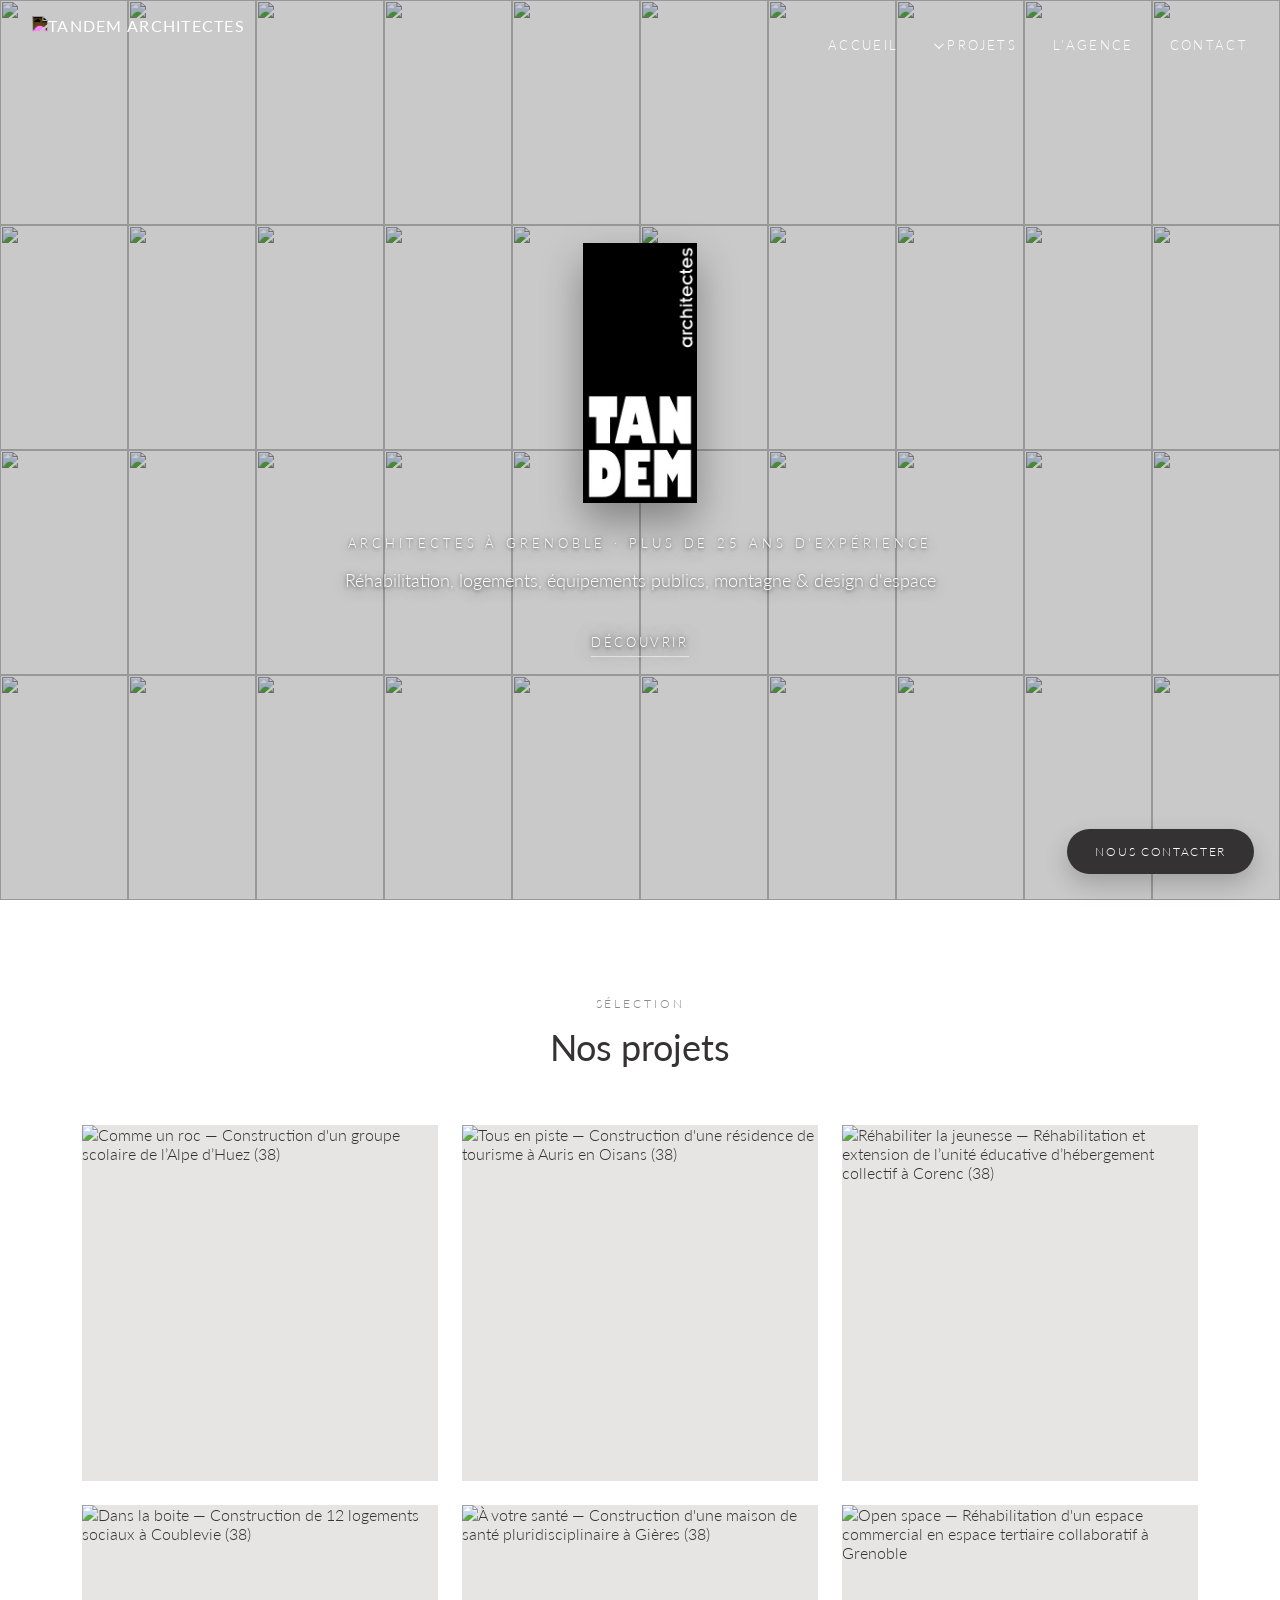
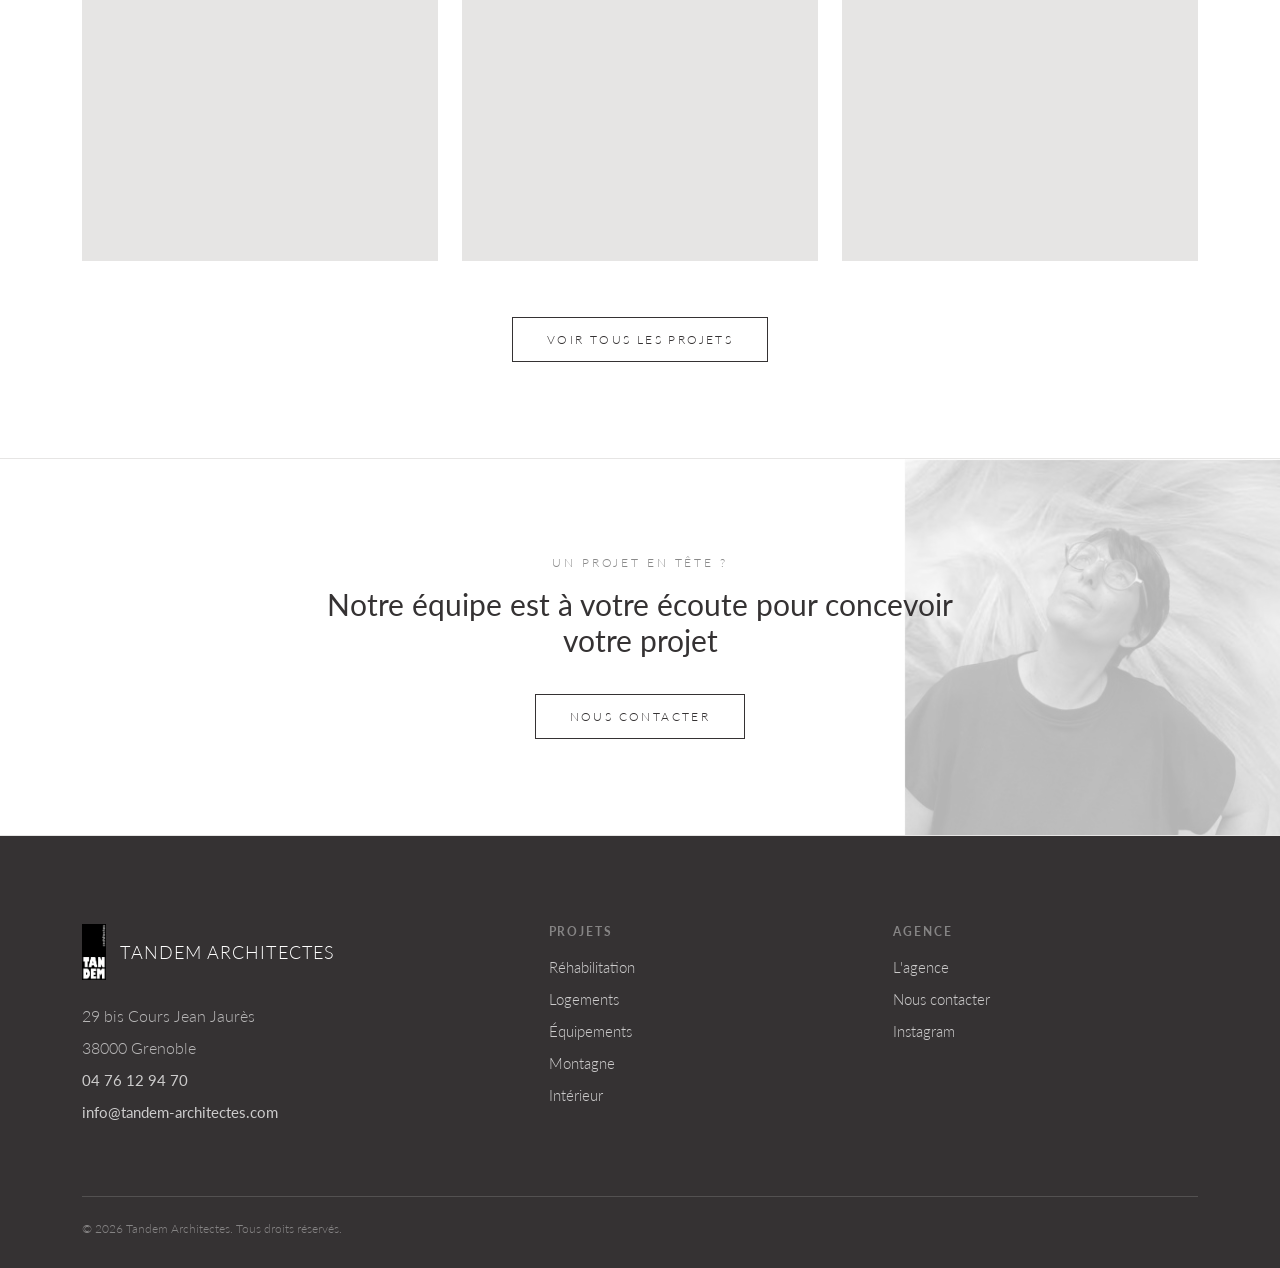
==== index.html @ 6b7550fe "Prototype statique du site Tandem Architectes Site refait en HTML/CSS/JS statique : SEO complet, des" ====
<!DOCTYPE html>
<html lang="fr">
<head>
<meta charset="UTF-8">
<meta name="viewport" content="width=device-width, initial-scale=1.0">
<title>Tandem Architectes — Agence d'architecture à Grenoble</title>
<meta name="description" content="Tandem Architectes, agence d'architecture à Grenoble : réhabilitation, logements, équipements publics, architecture de montagne et aménagement intérieur. Découvrez nos projets.">
<link rel="canonical" href="https://tandem-architectes.com/">
<meta property="og:type" content="website">
<meta property="og:url" content="https://tandem-architectes.com/">
<meta property="og:title" content="Tandem Architectes — Agence d'architecture à Grenoble">
<meta property="og:description" content="Réhabilitation, logements, équipements publics, architecture de montagne et aménagement intérieur.">
<meta property="og:image" content="https://tandem-architectes.com/wp-content/uploads/2021/02/tandem.jpg">
<meta name="twitter:card" content="summary_large_image">
<link rel="preconnect" href="https://fonts.googleapis.com">
<link rel="preconnect" href="https://fonts.gstatic.com" crossorigin>
<link href="https://fonts.googleapis.com/css2?family=Lato:wght@300;400;600;700&display=swap" rel="stylesheet">
<link rel="stylesheet" href="assets/css/style.css?v=16">
<script type="application/ld+json">
{
  "@context": "https://schema.org",
  "@type": "Architect",
  "@id": "https://tandem-architectes.com/#organization",
  "name": "Tandem Architectes",
  "url": "https://tandem-architectes.com/",
  "logo": "https://tandem-architectes.com/wp-content/uploads/2021/02/tandem.jpg",
  "image": "https://tandem-architectes.com/wp-content/uploads/2021/02/tandem.jpg",
  "description": "Agence d'architecture et de design pluridisciplinaire fondée à Grenoble : réhabilitation, logements, équipements publics, architecture de montagne et aménagement intérieur.",
  "telephone": "+33476129470",
  "email": "info@tandem-architectes.com",
  "address": {
    "@type": "PostalAddress",
    "streetAddress": "29 bis Cours Jean Jaurès",
    "postalCode": "38000",
    "addressLocality": "Grenoble",
    "addressCountry": "FR"
  },
  "areaServed": {
    "@type": "AdministrativeArea",
    "name": "Auvergne-Rhône-Alpes"
  },
  "sameAs": [
    "https://www.instagram.com/tandem_architectes/"
  ]
}
</script>
</head>
<body>

<header class="site-header">
  <a href="index.html" class="site-logo"><img class="site-logo__img" src="https://tandem-architectes.com/wp-content/uploads/2019/10/tandem.jpg" alt="Tandem Architectes"></a>
  <ul class="main-nav" id="mainNav">
    <li><a href="index.html">Accueil</a></li>
    <li class="has-sub">
      <a href="projets.html">Projets</a>
      <ul class="sub-nav">
        <li><a href="projets.html?filter=rehabilitation">Réhabilitation</a></li>
        <li><a href="projets.html?filter=logements">Logements</a></li>
        <li><a href="projets.html?filter=equipements">Équipements</a></li>
        <li><a href="projets.html?filter=montagne">Montagne</a></li>
        <li><a href="projets.html?filter=interieur">Intérieur</a></li>
      </ul>
    </li>
    <li><a href="lagence.html">L'agence</a></li>
    <li><a href="contact.html">Contact</a></li>
  </ul>
  <button class="nav-toggle" id="navToggle" aria-label="Ouvrir le menu" aria-expanded="false">
    <span class="nav-toggle__bar"></span>
  </button>
</header>

<main>
  <section class="hero">
    <div class="hero__mosaic" id="heroMosaic"></div>
    <div class="hero__mosaic-overlay"></div>

    <div class="hero__content">
      <img class="hero__logo" src="assets/img/uploads/newlogo.jpg" alt="Tandem Architectes">
      <h1 class="visually-hidden">Tandem Architectes — Agence d'architecture à Grenoble</h1>
      <p class="hero__eyebrow">Architectes à Grenoble · Plus de 25 ans d'expérience</p>
      <p class="hero__subtitle">Réhabilitation, logements, équipements publics, montagne &amp; design d'espace</p>
      <a href="#projets" class="hero__cta">Découvrir</a>
    </div>
  </section>

  <section class="section" id="projets">
    <div class="wrap">
      <p class="section__eyebrow">Sélection</p>
      <h2 class="section__title">Nos projets</h2>
      <div class="project-grid" id="projectPreview">
        <!-- injecté par home.js -->
      </div>
      <div class="grid-cta">
        <a href="projets.html" class="btn">Voir tous les projets</a>
      </div>
    </div>
  </section>

  <section class="cta-banner">
    <div class="cta-banner__bg">
      <img src="https://tandem-architectes.com/wp-content/uploads/2020/07/F2.jpg" alt="" loading="lazy">
      <img src="https://tandem-architectes.com/wp-content/uploads/2026/01/Portrait-Lea.jpg" alt="" loading="lazy">
      <img src="https://tandem-architectes.com/wp-content/uploads/2020/07/T2.jpg" alt="" loading="lazy">
      <img src="https://tandem-architectes.com/wp-content/uploads/2023/11/E2.jpg" alt="" loading="lazy">
      <img src="https://tandem-architectes.com/wp-content/uploads/2025/01/portrait-Astrid.jpg" alt="" loading="lazy">
      <img src="assets/img/uploads/laetitia.jpg" alt="" loading="lazy">
    </div>
    <div class="cta-banner__overlay"></div>
    <p class="cta-banner__eyebrow">Un projet en tête ?</p>
    <h2 class="cta-banner__title">Notre équipe est à votre écoute pour concevoir votre projet</h2>
    <a href="contact.html" class="btn">Nous contacter</a>
  </section>
</main>

<a href="contact.html" class="floating-contact">Nous contacter</a>

<footer class="site-footer">
  <div class="wrap">
    <div class="site-footer__grid">
      <div>
        <p class="site-footer__brand"><img src="assets/img/uploads/newlogo.jpg" alt="Tandem Architectes">Tandem Architectes</p>
        <p class="site-footer__address">
          29 bis Cours Jean Jaurès<br>
          38000 Grenoble<br>
          <a href="tel:+33476129470">04 76 12 94 70</a><br>
          <a href="mailto:info@tandem-architectes.com">info@tandem-architectes.com</a>
        </p>
      </div>
      <div>
        <h4>Projets</h4>
        <ul>
          <li><a href="projets.html?filter=rehabilitation">Réhabilitation</a></li>
          <li><a href="projets.html?filter=logements">Logements</a></li>
          <li><a href="projets.html?filter=equipements">Équipements</a></li>
          <li><a href="projets.html?filter=montagne">Montagne</a></li>
          <li><a href="projets.html?filter=interieur">Intérieur</a></li>
        </ul>
      </div>
      <div>
        <h4>Agence</h4>
        <ul>
          <li><a href="lagence.html">L'agence</a></li>
          <li><a href="contact.html">Nous contacter</a></li>
          <li><a href="https://www.instagram.com/tandem_architectes/" target="_blank" rel="noopener">Instagram</a></li>
        </ul>
      </div>
    </div>
    <div class="site-footer__bottom">
      <span>© 2026 Tandem Architectes. Tous droits réservés.</span>
    </div>
  </div>
</footer>

<script src="assets/js/data.js"></script>
<script src="assets/js/header.js"></script>
<script src="assets/js/hero-mosaic.js"></script>
<script src="assets/js/home.js"></script>
</body>
</html>
---- assets/css/style.css ----
/* Tandem Architectes — prototype
   DA inspirée de david-didot-architectes.com : Lato, hero plein écran,
   cartes projet avec légende sous la photo, nav avec sous-menu. */

:root {
  --ink: #353233;
  --white: #ffffff;
  --grey: #8a8a8a;
  --grey-light: #e6e5e4;
  --gap: 24px;
}

* { box-sizing: border-box; }

html { scroll-behavior: smooth; }

html, body {
  margin: 0;
  padding: 0;
}

body {
  background: var(--white);
  color: var(--ink);
  font-family: "Lato", "Helvetica Neue", Arial, sans-serif;
  font-weight: 300;
  -webkit-font-smoothing: antialiased;
}

a {
  color: inherit;
  text-decoration: none;
}

img { display: block; max-width: 100%; }

.visually-hidden {
  position: absolute;
  width: 1px; height: 1px;
  overflow: hidden;
  clip: rect(0 0 0 0);
  white-space: nowrap;
}

.wrap {
  max-width: 1180px;
  margin: 0 auto;
  padding: 0 32px;
}

/* ---------- Header ---------- */

.site-header {
  position: fixed;
  top: 0; left: 0; right: 0;
  z-index: 100;
  display: flex;
  align-items: center;
  justify-content: space-between;
  padding: 16px 32px;
  background: var(--white);
  box-shadow: 0 1px 0 var(--grey-light);
  transition: background .25s ease, box-shadow .25s ease;
}

/* Transparent/light variant, toggled by JS only while a hero banner is in view */
.site-header--overlay {
  background: transparent;
  box-shadow: none;
}

.site-logo {
  display: block;
  font-size: 16px;
  letter-spacing: 0.08em;
  font-weight: 400;
  text-transform: uppercase;
}

.site-logo__img {
  height: 58px;
  width: auto;
  display: block;
  transition: filter .25s ease;
}

.site-header--overlay .main-nav > li > a {
  color: var(--white);
}
.site-header--overlay .main-nav > li > a::after {
  background: var(--white);
}
.site-header--overlay .main-nav .sub-nav::before {
  background: var(--white);
}
.site-header--overlay .main-nav .sub-nav li a {
  color: var(--white);
}
.site-header--overlay .main-nav .sub-nav li a:hover {
  background: rgba(255, 255, 255, 0.15);
}
.site-header--overlay .site-logo__img {
  filter: invert(1) brightness(1.6);
}
.site-header--overlay .nav-toggle__bar,
.site-header--overlay .nav-toggle__bar::before,
.site-header--overlay .nav-toggle__bar::after {
  background: var(--white);
}

.main-nav {
  display: flex;
  align-items: center;
  gap: 36px;
  list-style: none;
  margin: 0;
  padding: 0;
}

.main-nav > li {
  position: relative;
}

.main-nav > li > a {
  position: relative;
  display: inline-block;
  font-size: 13px;
  letter-spacing: 0.18em;
  text-transform: uppercase;
  font-weight: 300;
  color: var(--ink);
  padding: 6px 0;
}

.main-nav > li > a::after {
  content: "";
  position: absolute;
  left: 0;
  bottom: 0;
  width: 100%;
  height: 1px;
  background: var(--ink);
  transform: scaleX(0);
  transform-origin: left;
  transition: transform .2s ease;
}

.main-nav > li > a:hover::after,
.main-nav .has-sub:hover > a::after {
  transform: scaleX(1);
}

.main-nav .has-sub {
  position: relative;
}

.main-nav .has-sub > a {
  display: inline-flex;
  align-items: center;
  gap: 6px;
}

.main-nav .has-sub > a::before {
  content: "";
  width: 6px;
  height: 6px;
  border-right: 1px solid currentColor;
  border-bottom: 1px solid currentColor;
  transform: rotate(45deg) translateY(-2px);
  transition: transform .2s ease;
}

.main-nav .has-sub:hover > a::before {
  transform: rotate(225deg) translateY(1px);
}

.main-nav .sub-nav {
  list-style: none;
  margin: 0;
  padding: 20px 0 0;
  position: absolute;
  top: 100%;
  left: 50%;
  transform: translateX(-50%);
  min-width: 220px;
  opacity: 0;
  visibility: hidden;
  transition: opacity .18s ease, transform .18s ease;
  text-align: center;
}

.main-nav .has-sub:hover .sub-nav {
  opacity: 1;
  visibility: visible;
  transform: translateX(-50%) translateY(0);
}

.main-nav .sub-nav::before {
  content: "";
  position: absolute;
  top: 12px;
  left: 50%;
  transform: translateX(-50%);
  width: 28px;
  height: 1px;
  background: var(--ink);
}

.main-nav .sub-nav li a {
  display: block;
  padding: 10px 22px;
  font-size: 14px;
  font-weight: 400;
  text-transform: none;
  letter-spacing: 0.02em;
  color: var(--ink);
  white-space: nowrap;
  transition: background .15s ease;
}

.main-nav .sub-nav li a:hover {
  background: rgba(0, 0, 0, 0.045);
}

.nav-toggle {
  display: none;
  background: none;
  border: none;
  width: 40px;
  height: 40px;
  align-items: center;
  justify-content: center;
  cursor: pointer;
}

.nav-toggle__bar,
.nav-toggle__bar::before,
.nav-toggle__bar::after {
  content: "";
  display: block;
  width: 20px;
  height: 1px;
  background: var(--ink);
  position: relative;
}
.nav-toggle__bar::before { position: absolute; top: -6px; }
.nav-toggle__bar::after { position: absolute; top: 6px; }

/* ---------- Hero ---------- */

.hero {
  position: relative;
  height: 100vh;
  min-height: 560px;
  display: flex;
  align-items: center;
  justify-content: center;
  overflow: hidden;
}

.hero__mosaic {
  position: absolute;
  inset: 0;
  display: grid;
  grid-template-columns: repeat(10, 1fr);
  grid-auto-rows: 1fr;
}

.hero__mosaic img {
  width: 100%;
  height: 100%;
  object-fit: cover;
  display: block;
}

.hero__mosaic-overlay {
  position: absolute;
  inset: 0;
  background: rgba(10, 10, 10, 0.22);
}

.hero__content {
  position: relative;
  z-index: 2;
  text-align: center;
  color: var(--white);
  padding: 0 24px;
  text-shadow:
    0 1px 4px rgba(0, 0, 0, 0.7),
    0 4px 18px rgba(0, 0, 0, 0.55),
    0 0 36px rgba(0, 0, 0, 0.35);
}

.hero__logo {
  height: 260px;
  width: auto;
  margin: 0 auto 32px;
  display: block;
  box-shadow: 0 18px 40px rgba(0, 0, 0, 0.35);
}

.hero__eyebrow {
  font-size: 13px;
  letter-spacing: 0.3em;
  text-transform: uppercase;
  margin: 0 0 18px;
  opacity: 0.9;
}

.hero__title {
  font-size: clamp(34px, 5.5vw, 58px);
  font-weight: 400;
  margin: 0 0 16px;
}

.hero__subtitle {
  font-size: 18px;
  font-weight: 300;
  margin: 0 0 40px;
  opacity: 0.95;
}

.hero__cta {
  display: inline-block;
  font-size: 13px;
  letter-spacing: 0.2em;
  text-transform: uppercase;
  border-bottom: 1px solid rgba(255,255,255,0.6);
  padding-bottom: 6px;
  transition: border-color .2s ease, opacity .2s ease;
}
.hero__cta:hover { border-color: var(--white); opacity: 0.8; }

/* ---------- Section headings ---------- */

.section {
  padding: 96px 0;
}

.section--tight { padding: 72px 0; }

.section__eyebrow {
  font-size: 12px;
  letter-spacing: 0.24em;
  text-transform: uppercase;
  color: var(--grey);
  text-align: center;
  margin: 0 0 14px;
}

.section__title {
  font-size: clamp(26px, 3.4vw, 36px);
  font-weight: 400;
  text-align: center;
  margin: 0 0 56px;
}

/* ---------- Category filter bar ---------- */

.category-nav {
  display: flex;
  flex-wrap: wrap;
  justify-content: center;
  gap: 8px;
  margin: -24px 0 48px;
}

.category-nav__item {
  padding: 10px 22px;
  font-size: 12px;
  letter-spacing: 0.14em;
  text-transform: uppercase;
  color: var(--grey);
  border: 1px solid var(--grey-light);
  border-radius: 999px;
  cursor: pointer;
  background: none;
  font-family: inherit;
  transition: color .15s ease, background .15s ease, border-color .15s ease;
}

.category-nav__item:hover { border-color: var(--ink); color: var(--ink); }

.category-nav__item.is-active {
  color: var(--white);
  background: var(--ink);
  border-color: var(--ink);
}

/* ---------- Project grid (cards with caption below photo) ---------- */

.project-grid {
  display: grid;
  grid-template-columns: repeat(3, 1fr);
  gap: var(--gap);
}

.project-tile {
  position: relative;
  display: block;
  aspect-ratio: 1 / 1;
  overflow: hidden;
  background: var(--grey-light);
}

.project-tile img {
  width: 100%;
  height: 100%;
  object-fit: cover;
  transition: transform .6s ease;
}

.project-tile:hover img { transform: scale(1.05); }

.project-tile__label {
  position: absolute;
  inset: 0;
  display: flex;
  flex-direction: column;
  align-items: center;
  justify-content: center;
  text-align: center;
  padding: 20px;
  background: rgba(20, 18, 18, 0.75);
  opacity: 0;
  transform: scale(1.04);
  transition: opacity .35s ease, transform .35s ease;
}

.project-tile:hover .project-tile__label,
.project-tile:focus-visible .project-tile__label {
  opacity: 1;
  transform: scale(1);
}

.project-tile__title {
  display: block;
  font-size: 15px;
  font-weight: 700;
  letter-spacing: 0.04em;
  text-transform: uppercase;
  margin: 0 0 8px;
  color: var(--white);
}

.project-tile__label .project-tile__desc {
  font-size: 13px;
  font-weight: 500;
  line-height: 1.5;
  max-width: 92%;
  margin: 0;
  color: var(--white);
}

.empty-state {
  padding: 80px 24px;
  text-align: center;
  color: var(--grey);
  font-size: 14px;
  grid-column: 1 / -1;
}

.grid-cta {
  text-align: center;
  margin-top: 56px;
}

.btn {
  display: inline-block;
  border: 1px solid var(--ink);
  color: var(--ink);
  padding: 14px 34px;
  font-size: 12px;
  letter-spacing: 0.2em;
  text-transform: uppercase;
  transition: background .2s ease, color .2s ease;
}

.btn:hover { background: var(--ink); color: var(--white); }

.btn--invert {
  border-color: var(--white);
  color: var(--white);
}
.btn--invert:hover { background: var(--white); color: var(--ink); }

/* ---------- CTA banner ---------- */

.cta-banner {
  position: relative;
  overflow: hidden;
  border-top: 1px solid var(--grey-light);
  border-bottom: 1px solid var(--grey-light);
  padding: 96px 24px;
  text-align: center;
}

.cta-banner__bg {
  position: absolute;
  inset: 0;
  display: flex;
}

.cta-banner__bg img {
  flex: 1;
  height: 100%;
  object-fit: cover;
  filter: grayscale(1);
  opacity: 0.65;
}

.cta-banner__overlay {
  position: absolute;
  inset: 0;
  background: rgba(255, 255, 255, 0.55);
}

.cta-banner__eyebrow,
.cta-banner__title,
.cta-banner .btn {
  position: relative;
  z-index: 2;
}

.cta-banner__eyebrow {
  font-size: 12px;
  letter-spacing: 0.24em;
  text-transform: uppercase;
  color: var(--grey);
  margin: 0 0 16px;
}

.cta-banner__title {
  font-size: clamp(22px, 3vw, 30px);
  font-weight: 400;
  max-width: 640px;
  margin: 0 auto 36px;
}

/* ---------- Footer ---------- */

.site-footer {
  background: var(--ink);
  color: rgba(255, 255, 255, 0.65);
  padding: 88px 0 32px;
}

.site-footer__grid {
  display: grid;
  grid-template-columns: 1.4fr 1fr 1fr;
  gap: 40px;
  padding-bottom: 52px;
}

.site-footer__brand {
  display: flex;
  align-items: center;
  gap: 14px;
  font-size: 18px;
  color: var(--white);
  letter-spacing: 0.06em;
  text-transform: uppercase;
  margin: 0 0 20px;
}

.site-footer__brand img {
  height: 56px;
  width: auto;
}

.site-footer__address {
  font-size: 16px;
  line-height: 2;
  color: rgba(255, 255, 255, 0.65);
}

.site-footer__address a {
  color: var(--white);
  font-weight: 400;
}

.site-footer h4 {
  font-size: 12px;
  letter-spacing: 0.16em;
  text-transform: uppercase;
  color: rgba(255, 255, 255, 0.4);
  margin: 0 0 18px;
}

.site-footer ul {
  list-style: none;
  margin: 0;
  padding: 0;
  display: grid;
  gap: 13px;
}

.site-footer a {
  font-size: 15px;
  color: rgba(255, 255, 255, 0.75);
}

.site-footer a:hover { color: var(--white); }

.site-footer__bottom {
  border-top: 1px solid rgba(255, 255, 255, 0.15);
  padding-top: 24px;
  display: flex;
  align-items: center;
  justify-content: space-between;
  font-size: 12px;
  color: rgba(255, 255, 255, 0.4);
  flex-wrap: wrap;
  gap: 12px;
}

/* ---------- Floating contact button ---------- */

.floating-contact {
  position: fixed;
  right: 26px;
  bottom: 26px;
  z-index: 200;
  background: var(--ink);
  color: var(--white);
  padding: 15px 28px;
  border-radius: 999px;
  font-size: 12px;
  letter-spacing: 0.14em;
  text-transform: uppercase;
  box-shadow: 0 10px 24px rgba(0,0,0,0.2);
  transition: background .2s ease, transform .2s ease;
}

.floating-contact:hover {
  background: #1f1e1e;
  transform: translateY(-2px);
}

/* ---------- Team placeholder (no photo yet) ---------- */

.project-tile__placeholder {
  width: 100%;
  height: 100%;
  display: flex;
  align-items: center;
  justify-content: center;
  background: var(--grey-light);
  color: var(--grey);
  font-size: 28px;
  font-weight: 700;
  letter-spacing: 0.04em;
}

/* ---------- Static pages (agence / contact) ---------- */

.static-page {
  max-width: 720px;
  margin: 0 auto;
  padding: 160px 28px 100px;
}

.static-page__eyebrow {
  font-size: 12px;
  letter-spacing: 0.24em;
  text-transform: uppercase;
  color: var(--grey);
  margin: 0 0 14px;
}

.static-page h1 {
  font-size: clamp(30px, 4.4vw, 46px);
  font-weight: 400;
  margin: 0 0 28px;
}

.static-page p {
  font-size: 16px;
  line-height: 1.75;
  color: var(--ink);
  margin: 0 0 20px;
}

.static-page__intro { max-width: 620px; }

.static-page--wide { max-width: 1180px; }

.agency-description {
  text-align: left;
  max-width: 680px;
}

.agency-lede {
  font-size: 22px;
  line-height: 1.55;
  font-weight: 300;
  color: var(--ink);
  max-width: 620px;
  margin: 0 0 28px;
}

.values-list {
  counter-reset: value;
  list-style: none;
  padding: 0;
  margin: 32px 0 44px;
  max-width: 620px;
  display: grid;
  gap: 26px;
}

.values-list li {
  position: relative;
  padding-left: 52px;
  font-size: 15px;
  line-height: 1.6;
  color: var(--ink);
}

.values-list li::before {
  counter-increment: value;
  content: counter(value, decimal-leading-zero);
  position: absolute;
  left: 0;
  top: 0;
  font-size: 13px;
  font-weight: 700;
  letter-spacing: 0.04em;
  color: var(--grey);
}

.section-block {
  border-top: 1px solid var(--grey-light);
  margin-top: 64px;
  padding-top: 48px;
}

.section-heading {
  font-size: clamp(22px, 2.8vw, 28px);
  font-weight: 400;
  margin: 0 0 8px;
  text-align: center;
}

.section-heading--left {
  text-align: left;
  margin-bottom: 24px;
}

.section-subheading {
  font-size: 14px;
  color: var(--grey);
  margin: 0 0 40px;
  text-align: center;
}

.team-grid {
  display: grid;
  grid-template-columns: repeat(3, 1fr);
  gap: var(--gap);
}

.services-grid {
  display: grid;
  grid-template-columns: repeat(3, 1fr);
  gap: 1px;
  background: var(--grey-light);
  border: 1px solid var(--grey-light);
}

.service-card {
  background: var(--white);
  padding: 28px 26px;
  display: grid;
  grid-template-columns: 56px 1fr;
  column-gap: 16px;
  align-items: start;
}

.service-card__icon {
  grid-column: 1;
  grid-row: 1 / 3;
  width: 56px;
  height: 56px;
  object-fit: contain;
}

.service-card h3 {
  grid-column: 2;
  font-size: 13px;
  font-weight: 700;
  letter-spacing: 0.06em;
  text-transform: uppercase;
  margin: 0 0 10px;
}

.service-card p {
  grid-column: 2;
  font-size: 14px;
  line-height: 1.6;
  color: var(--grey);
  margin: 0;
}

.contact-info {
  font-size: 17px;
  line-height: 2;
  margin: 0 0 56px;
  color: var(--ink);
}

.contact-info a:hover { text-decoration: underline; }

.contact-form {
  display: grid;
  gap: 16px;
  max-width: 480px;
}

.contact-form label {
  font-size: 11px;
  letter-spacing: 0.1em;
  text-transform: uppercase;
  color: var(--grey);
  display: block;
  margin-bottom: 6px;
}

.contact-form input,
.contact-form textarea {
  width: 100%;
  border: 1px solid var(--grey-light);
  padding: 12px 14px;
  font-family: inherit;
  font-size: 14px;
  background: var(--white);
}

.contact-form input:focus,
.contact-form textarea:focus {
  outline: none;
  border-color: var(--ink);
}

.contact-form textarea { resize: vertical; min-height: 120px; }

.contact-form button {
  justify-self: start;
  background: var(--ink);
  color: var(--white);
  border: none;
  padding: 14px 34px;
  text-transform: uppercase;
  letter-spacing: 0.2em;
  font-size: 12px;
  cursor: pointer;
  transition: background .2s ease;
}

.contact-form button:hover { background: #1f1e1e; }

.contact-form__note {
  font-size: 12px;
  color: var(--grey);
  margin-top: -4px;
}

/* ---------- Project detail page ---------- */

.project-detail {
  max-width: 980px;
  margin: 0 auto;
  padding: 160px 28px 100px;
}

.project-detail__back {
  display: inline-block;
  background: var(--ink);
  color: var(--white);
  padding: 15px 28px;
  border-radius: 999px;
  font-size: 12px;
  letter-spacing: 0.14em;
  text-transform: uppercase;
  box-shadow: 0 10px 24px rgba(0,0,0,0.2);
  transition: background .2s ease, transform .2s ease;
  margin-bottom: 40px;
}
.project-detail__back:hover { background: #1f1e1e; color: var(--white); transform: translateY(-2px); }
.project-detail__back::before { content: "\2190  "; }

.project-detail__back--bottom {
  display: inline-block;
  margin: 56px auto 0;
}

.project-detail__back--bottom-wrap {
  text-align: center;
}

.project-detail__categories {
  font-size: 11px;
  letter-spacing: 0.18em;
  text-transform: uppercase;
  color: var(--grey);
  margin-bottom: 10px;
}

.project-detail__title {
  font-size: clamp(28px, 4vw, 42px);
  font-weight: 400;
  margin: 0 0 18px;
}

.project-detail__desc {
  font-size: 16px;
  line-height: 1.6;
  color: var(--ink);
  max-width: 640px;
  margin: 0 0 14px;
}

.project-detail__desc:last-of-type {
  margin-bottom: 44px;
}

.project-detail__notice {
  font-size: 13px;
  color: var(--grey);
  border-left: 2px solid var(--ink);
  padding: 10px 16px;
  margin: 0 0 48px;
  max-width: 640px;
}

.project-detail__cover {
  width: 100%;
  max-height: 78vh;
  overflow: hidden;
  margin-bottom: var(--gap);
  background: var(--grey-light);
  display: flex;
  justify-content: center;
}
.project-detail__cover img {
  width: 100%;
  height: auto;
  max-height: 78vh;
  object-fit: contain;
}

.project-detail__gallery {
  display: grid;
  grid-template-columns: repeat(3, 1fr);
  gap: var(--gap);
}

.project-detail__gallery img {
  width: 100%;
  height: 100%;
  object-fit: cover;
  aspect-ratio: 1 / 1;
}

.project-detail__gallery figure { margin: 0; }

/* ---------- Responsive ---------- */

@media (max-width: 900px) {
  .project-grid { grid-template-columns: repeat(2, 1fr); }
  .project-detail__gallery { grid-template-columns: repeat(2, 1fr); }
  .team-grid { grid-template-columns: repeat(3, 1fr); }
  .services-grid { grid-template-columns: repeat(2, 1fr); }
  .hero__mosaic { grid-template-columns: repeat(6, 1fr); }
  .site-footer__grid { grid-template-columns: 1fr 1fr; }
  .main-nav { display: none; }
  .nav-toggle { display: flex; }

  .main-nav.is-open {
    display: flex;
    flex-direction: column;
    align-items: center;
    gap: 0;
    position: fixed;
    inset: 0;
    background: var(--white);
    padding-top: 100px;
    z-index: 99;
    overflow-y: auto;
  }

  .main-nav.is-open > li {
    width: 100%;
    text-align: center;
  }

  .main-nav.is-open > li > a {
    display: block;
    padding: 16px 0;
    font-size: 15px;
    color: var(--ink);
  }

  .main-nav.is-open .sub-nav {
    position: static;
    transform: none;
    opacity: 1;
    visibility: visible;
    box-shadow: none;
    padding: 0 0 12px;
  }

  .main-nav.is-open .sub-nav li a {
    font-size: 13px;
    color: var(--grey);
    padding: 8px 0;
  }
}

@media (max-width: 640px) {
  .site-header { padding: 14px 20px; }
  .site-logo__img { height: 44px; }
  .hero__logo { height: 160px; margin-bottom: 24px; }
  .hero__subtitle { font-size: 16px; }
  .section { padding: 64px 0; }
  .hero__mosaic { grid-template-columns: repeat(4, 1fr); }

  .floating-contact {
    right: 16px;
    bottom: 16px;
    padding: 12px 20px;
    font-size: 11px;
  }

  .project-grid { grid-template-columns: repeat(2, 1fr); gap: 14px; }
  .category-nav { gap: 6px; margin-bottom: 32px; }
  .category-nav__item { padding: 8px 16px; font-size: 11px; }

  .project-detail { padding: 120px 18px 64px; }
  .static-page { padding: 120px 18px 64px; }
  .project-detail__gallery { grid-template-columns: repeat(2, 1fr); }

  .team-grid { grid-template-columns: repeat(2, 1fr); }
  .services-grid { grid-template-columns: 1fr; }
  .section-block { margin-top: 48px; padding-top: 32px; }

  .site-footer__grid { grid-template-columns: 1fr; gap: 32px; }
  .site-footer__bottom { flex-direction: column; align-items: flex-start; }
}
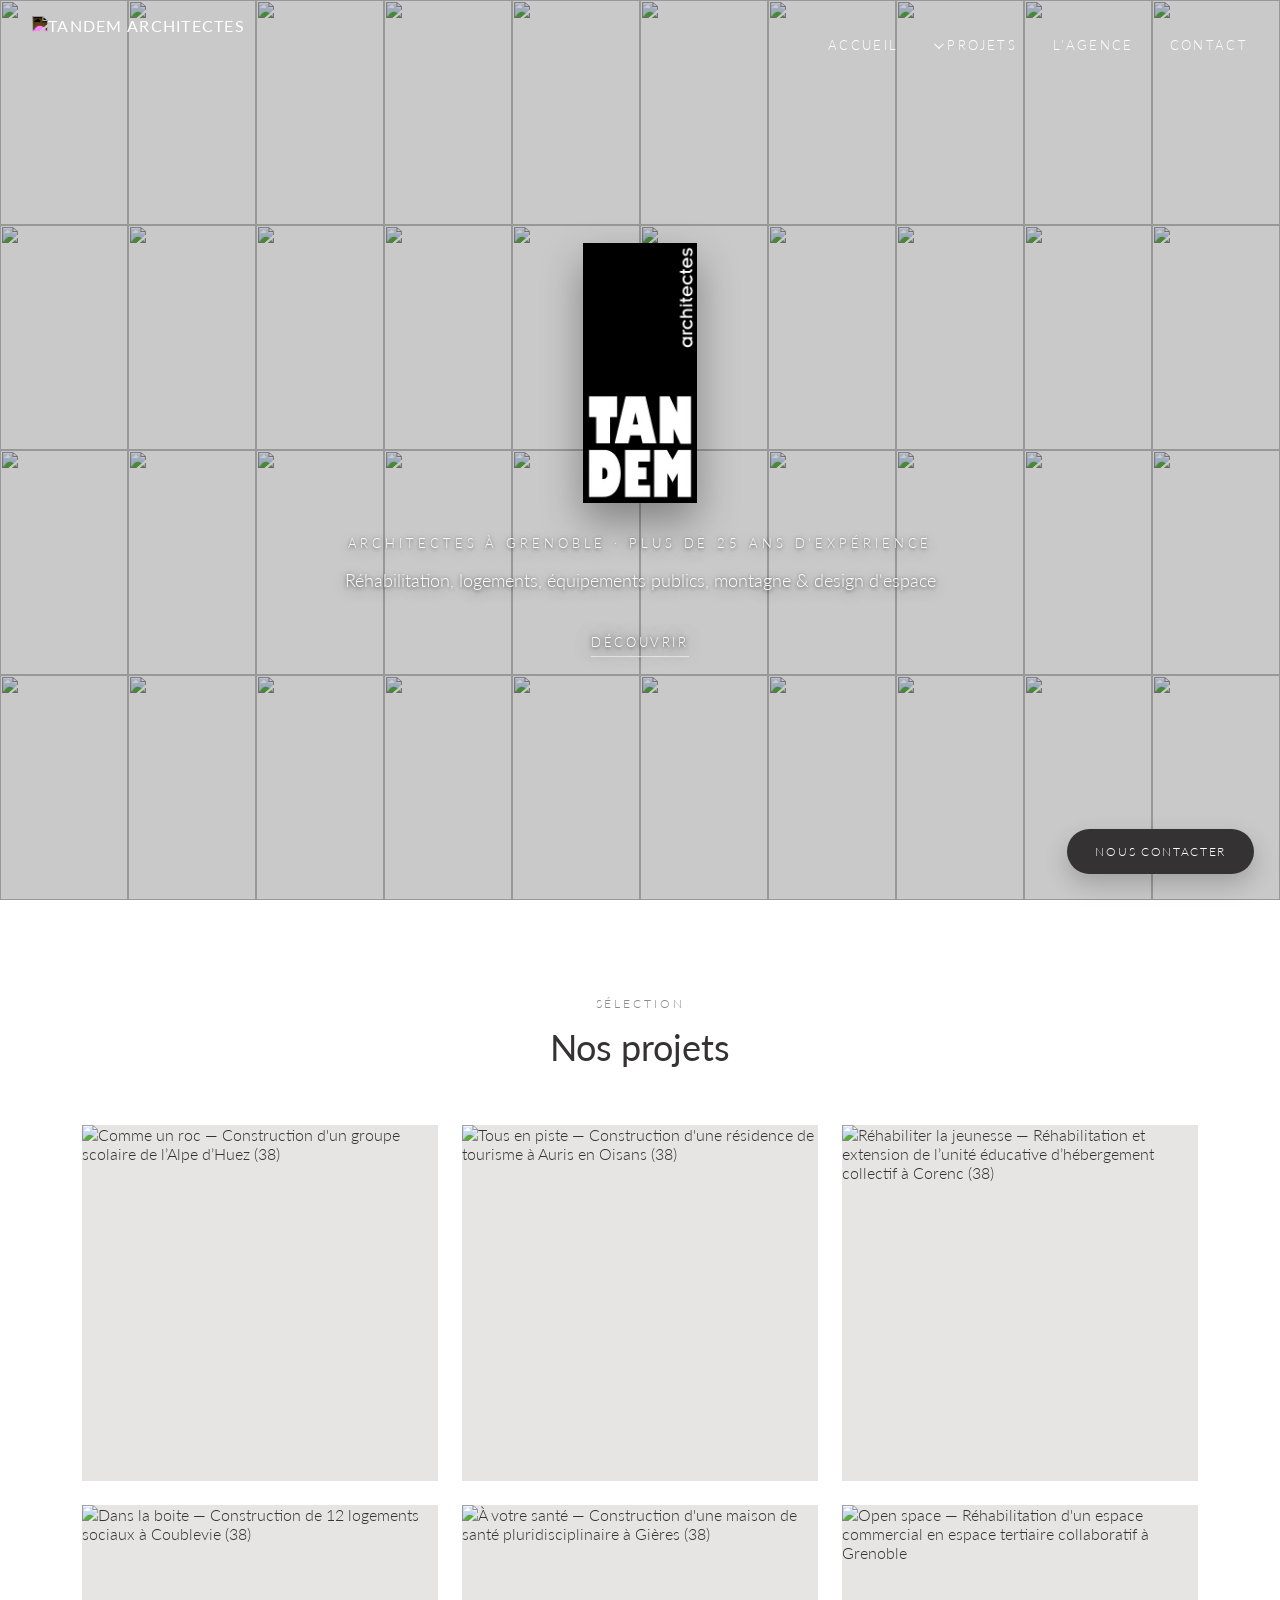
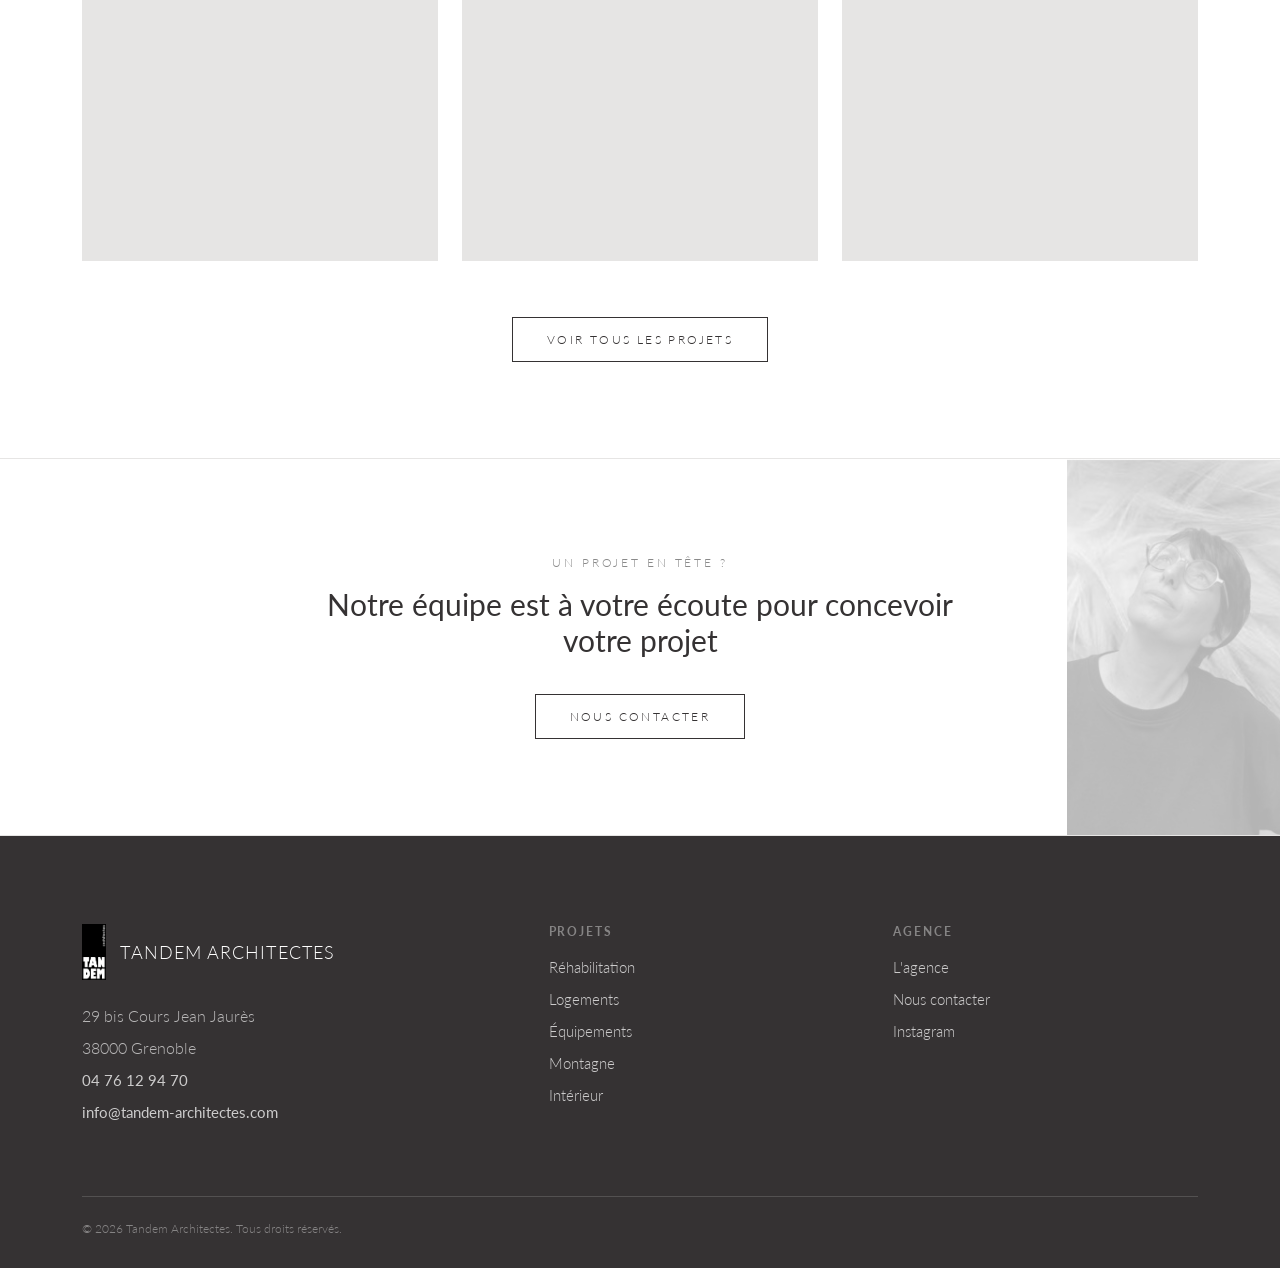
==== commit 0ff7fe76: "Corrige les images tronquees sur Safari/iOS (mosaique + banniere CTA) Les <img> etaient enfants dire" ====
--- a/index.html
+++ b/index.html
@@ -15,7 +15,7 @@
 <link rel="preconnect" href="https://fonts.googleapis.com">
 <link rel="preconnect" href="https://fonts.gstatic.com" crossorigin>
 <link href="https://fonts.googleapis.com/css2?family=Lato:wght@300;400;600;700&display=swap" rel="stylesheet">
-<link rel="stylesheet" href="assets/css/style.css?v=16">
+<link rel="stylesheet" href="assets/css/style.css?v=18">
 <script type="application/ld+json">
 {
   "@context": "https://schema.org",
--- a/assets/css/style.css
+++ b/assets/css/style.css
@@ -88,9 +88,6 @@
   color: var(--white);
 }
 .site-header--overlay .main-nav > li > a::after {
-  background: var(--white);
-}
-.site-header--overlay .main-nav .sub-nav::before {
   background: var(--white);
 }
 .site-header--overlay .main-nav .sub-nav li a {
@@ -189,21 +186,12 @@
   text-align: center;
 }
 
-.main-nav .has-sub:hover .sub-nav {
-  opacity: 1;
-  visibility: visible;
-  transform: translateX(-50%) translateY(0);
-}
-
-.main-nav .sub-nav::before {
-  content: "";
-  position: absolute;
-  top: 12px;
-  left: 50%;
-  transform: translateX(-50%);
-  width: 28px;
-  height: 1px;
-  background: var(--ink);
+@media (min-width: 901px) {
+  .main-nav .has-sub:hover .sub-nav {
+    opacity: 1;
+    visibility: visible;
+    transform: translateX(-50%) translateY(0);
+  }
 }
 
 .main-nav .sub-nav li a {
@@ -263,12 +251,14 @@
   inset: 0;
   display: grid;
   grid-template-columns: repeat(10, 1fr);
-  grid-auto-rows: 1fr;
+  grid-template-rows: repeat(4, 1fr);
 }
 
 .hero__mosaic img {
   width: 100%;
   height: 100%;
+  min-width: 0;
+  min-height: 0;
   object-fit: cover;
   display: block;
 }
@@ -504,6 +494,8 @@
 .cta-banner__bg img {
   flex: 1;
   height: 100%;
+  min-width: 0;
+  min-height: 0;
   object-fit: cover;
   filter: grayscale(1);
   opacity: 0.65;
@@ -971,7 +963,17 @@
   .project-detail__gallery { grid-template-columns: repeat(2, 1fr); }
   .team-grid { grid-template-columns: repeat(3, 1fr); }
   .services-grid { grid-template-columns: repeat(2, 1fr); }
-  .hero__mosaic { grid-template-columns: repeat(6, 1fr); }
+  .hero__mosaic { grid-template-columns: repeat(6, 1fr); grid-template-rows: repeat(7, 1fr); }
+
+  .cta-banner__bg {
+    display: grid;
+    grid-template-columns: repeat(3, 1fr);
+    grid-template-rows: repeat(2, 1fr);
+  }
+  .cta-banner__bg img {
+    flex: unset;
+    width: 100%;
+  }
   .site-footer__grid { grid-template-columns: 1fr 1fr; }
   .main-nav { display: none; }
   .nav-toggle { display: flex; }
@@ -1001,6 +1003,10 @@
     color: var(--ink);
   }
 
+  .main-nav.is-open .has-sub > a::before {
+    display: none;
+  }
+
   .main-nav.is-open .sub-nav {
     position: static;
     transform: none;
@@ -1023,7 +1029,7 @@
   .hero__logo { height: 160px; margin-bottom: 24px; }
   .hero__subtitle { font-size: 16px; }
   .section { padding: 64px 0; }
-  .hero__mosaic { grid-template-columns: repeat(4, 1fr); }
+  .hero__mosaic { grid-template-columns: repeat(4, 1fr); grid-template-rows: repeat(10, 1fr); }
 
   .floating-contact {
     right: 16px;
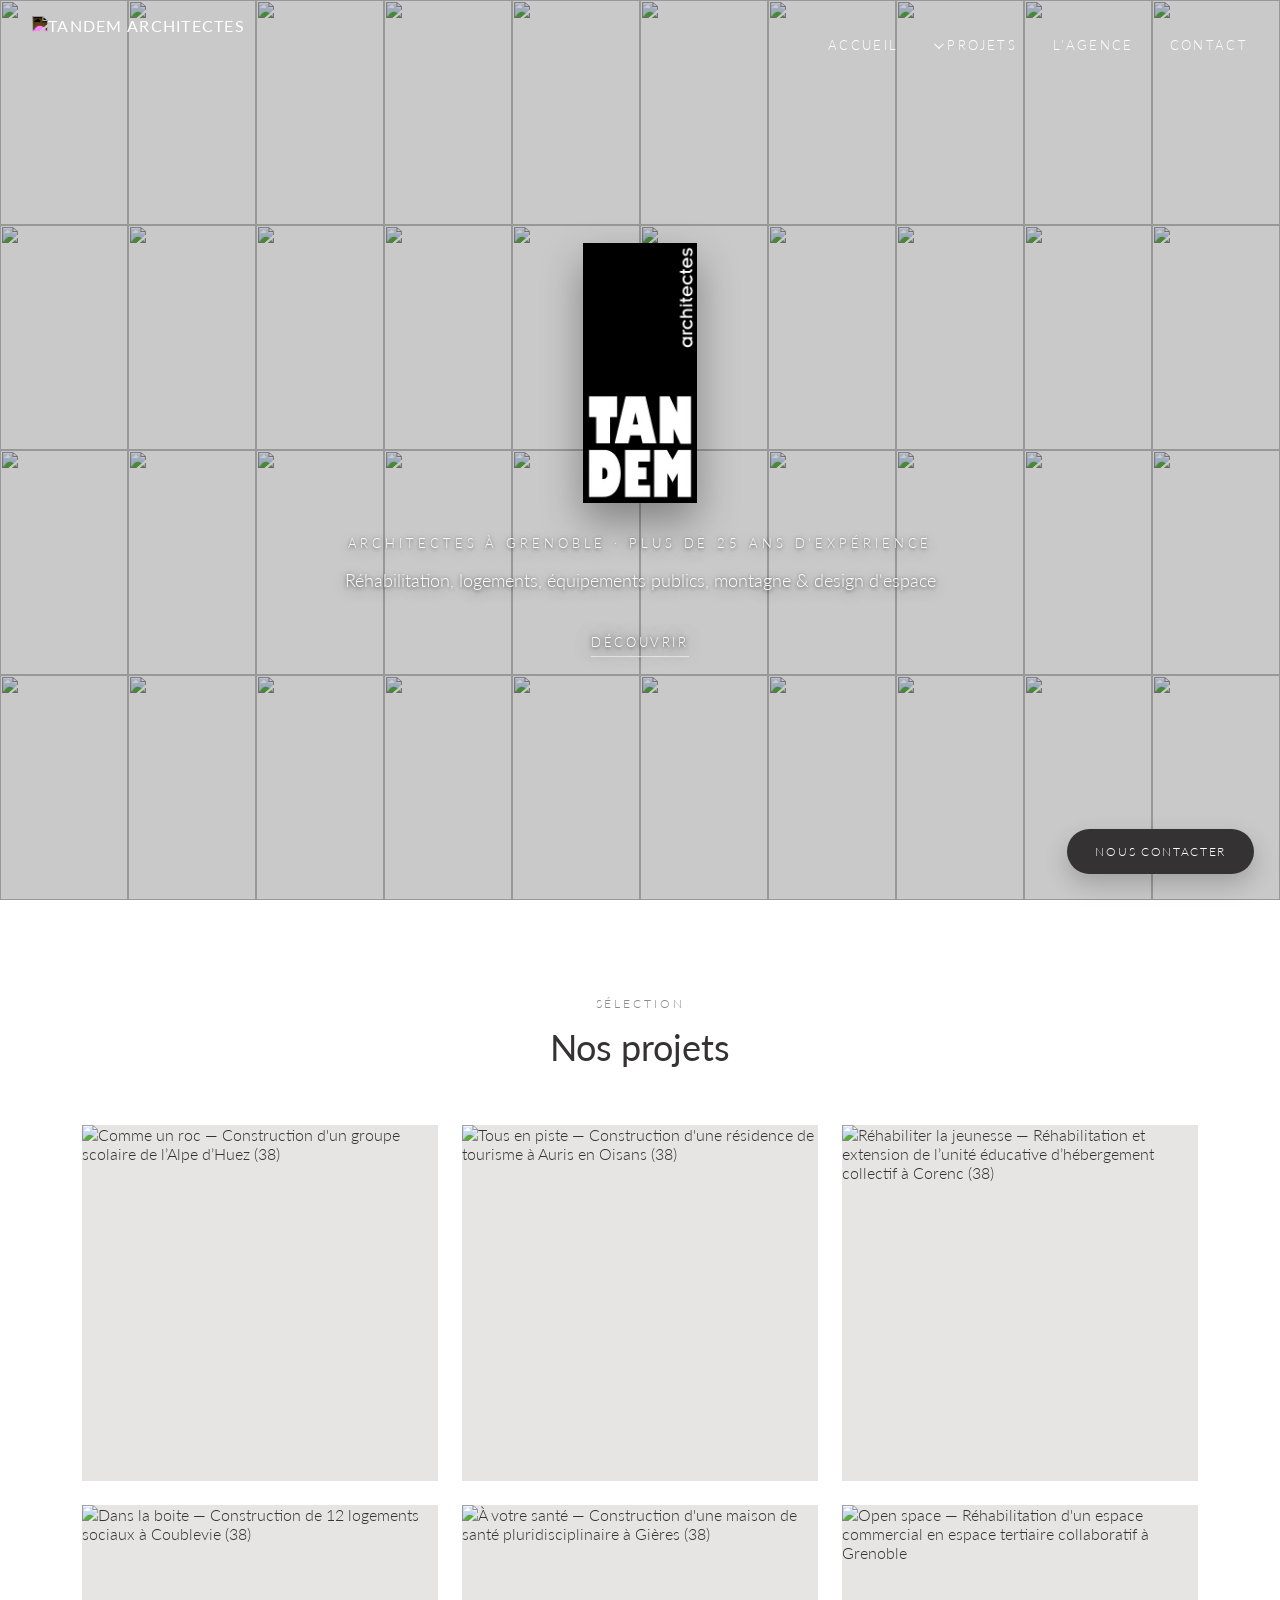
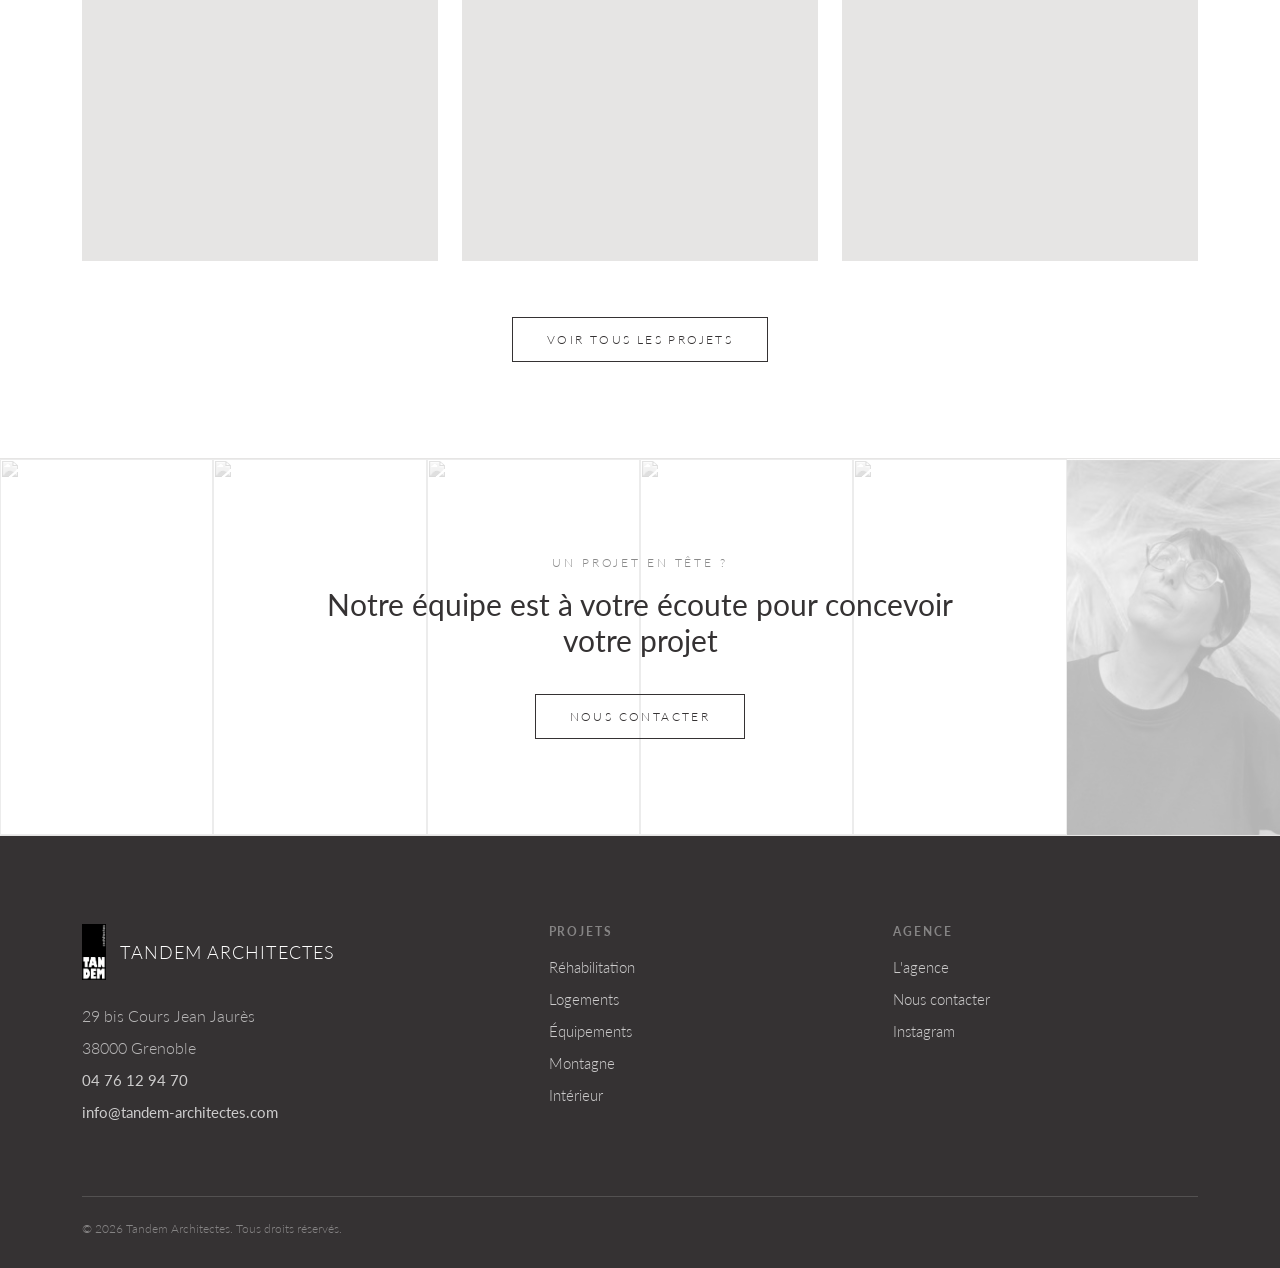
==== commit 36272c5f: "Restructure mosaique et banniere CTA en cellule + image absolue Chaque photo est desormais enveloppe" ====
--- a/index.html
+++ b/index.html
@@ -15,7 +15,7 @@
 <link rel="preconnect" href="https://fonts.googleapis.com">
 <link rel="preconnect" href="https://fonts.gstatic.com" crossorigin>
 <link href="https://fonts.googleapis.com/css2?family=Lato:wght@300;400;600;700&display=swap" rel="stylesheet">
-<link rel="stylesheet" href="assets/css/style.css?v=18">
+<link rel="stylesheet" href="assets/css/style.css?v=19">
 <script type="application/ld+json">
 {
   "@context": "https://schema.org",
@@ -98,12 +98,12 @@
 
   <section class="cta-banner">
     <div class="cta-banner__bg">
-      <img src="https://tandem-architectes.com/wp-content/uploads/2020/07/F2.jpg" alt="" loading="lazy">
-      <img src="https://tandem-architectes.com/wp-content/uploads/2026/01/Portrait-Lea.jpg" alt="" loading="lazy">
-      <img src="https://tandem-architectes.com/wp-content/uploads/2020/07/T2.jpg" alt="" loading="lazy">
-      <img src="https://tandem-architectes.com/wp-content/uploads/2023/11/E2.jpg" alt="" loading="lazy">
-      <img src="https://tandem-architectes.com/wp-content/uploads/2025/01/portrait-Astrid.jpg" alt="" loading="lazy">
-      <img src="assets/img/uploads/laetitia.jpg" alt="" loading="lazy">
+      <div class="cta-banner__bg-cell"><img src="https://tandem-architectes.com/wp-content/uploads/2020/07/F2.jpg" alt="" loading="lazy"></div>
+      <div class="cta-banner__bg-cell"><img src="https://tandem-architectes.com/wp-content/uploads/2026/01/Portrait-Lea.jpg" alt="" loading="lazy"></div>
+      <div class="cta-banner__bg-cell"><img src="https://tandem-architectes.com/wp-content/uploads/2020/07/T2.jpg" alt="" loading="lazy"></div>
+      <div class="cta-banner__bg-cell"><img src="https://tandem-architectes.com/wp-content/uploads/2023/11/E2.jpg" alt="" loading="lazy"></div>
+      <div class="cta-banner__bg-cell"><img src="https://tandem-architectes.com/wp-content/uploads/2025/01/portrait-Astrid.jpg" alt="" loading="lazy"></div>
+      <div class="cta-banner__bg-cell"><img src="assets/img/uploads/laetitia.jpg" alt="" loading="lazy"></div>
     </div>
     <div class="cta-banner__overlay"></div>
     <p class="cta-banner__eyebrow">Un projet en tête ?</p>
--- a/assets/css/style.css
+++ b/assets/css/style.css
@@ -254,11 +254,16 @@
   grid-template-rows: repeat(4, 1fr);
 }
 
-.hero__mosaic img {
+.hero__mosaic-cell {
+  position: relative;
+  overflow: hidden;
+}
+
+.hero__mosaic-cell img {
+  position: absolute;
+  inset: 0;
   width: 100%;
   height: 100%;
-  min-width: 0;
-  min-height: 0;
   object-fit: cover;
   display: block;
 }
@@ -491,11 +496,17 @@
   display: flex;
 }
 
-.cta-banner__bg img {
+.cta-banner__bg-cell {
+  position: relative;
   flex: 1;
+  overflow: hidden;
+}
+
+.cta-banner__bg-cell img {
+  position: absolute;
+  inset: 0;
+  width: 100%;
   height: 100%;
-  min-width: 0;
-  min-height: 0;
   object-fit: cover;
   filter: grayscale(1);
   opacity: 0.65;
@@ -970,9 +981,8 @@
     grid-template-columns: repeat(3, 1fr);
     grid-template-rows: repeat(2, 1fr);
   }
-  .cta-banner__bg img {
+  .cta-banner__bg-cell {
     flex: unset;
-    width: 100%;
   }
   .site-footer__grid { grid-template-columns: 1fr 1fr; }
   .main-nav { display: none; }
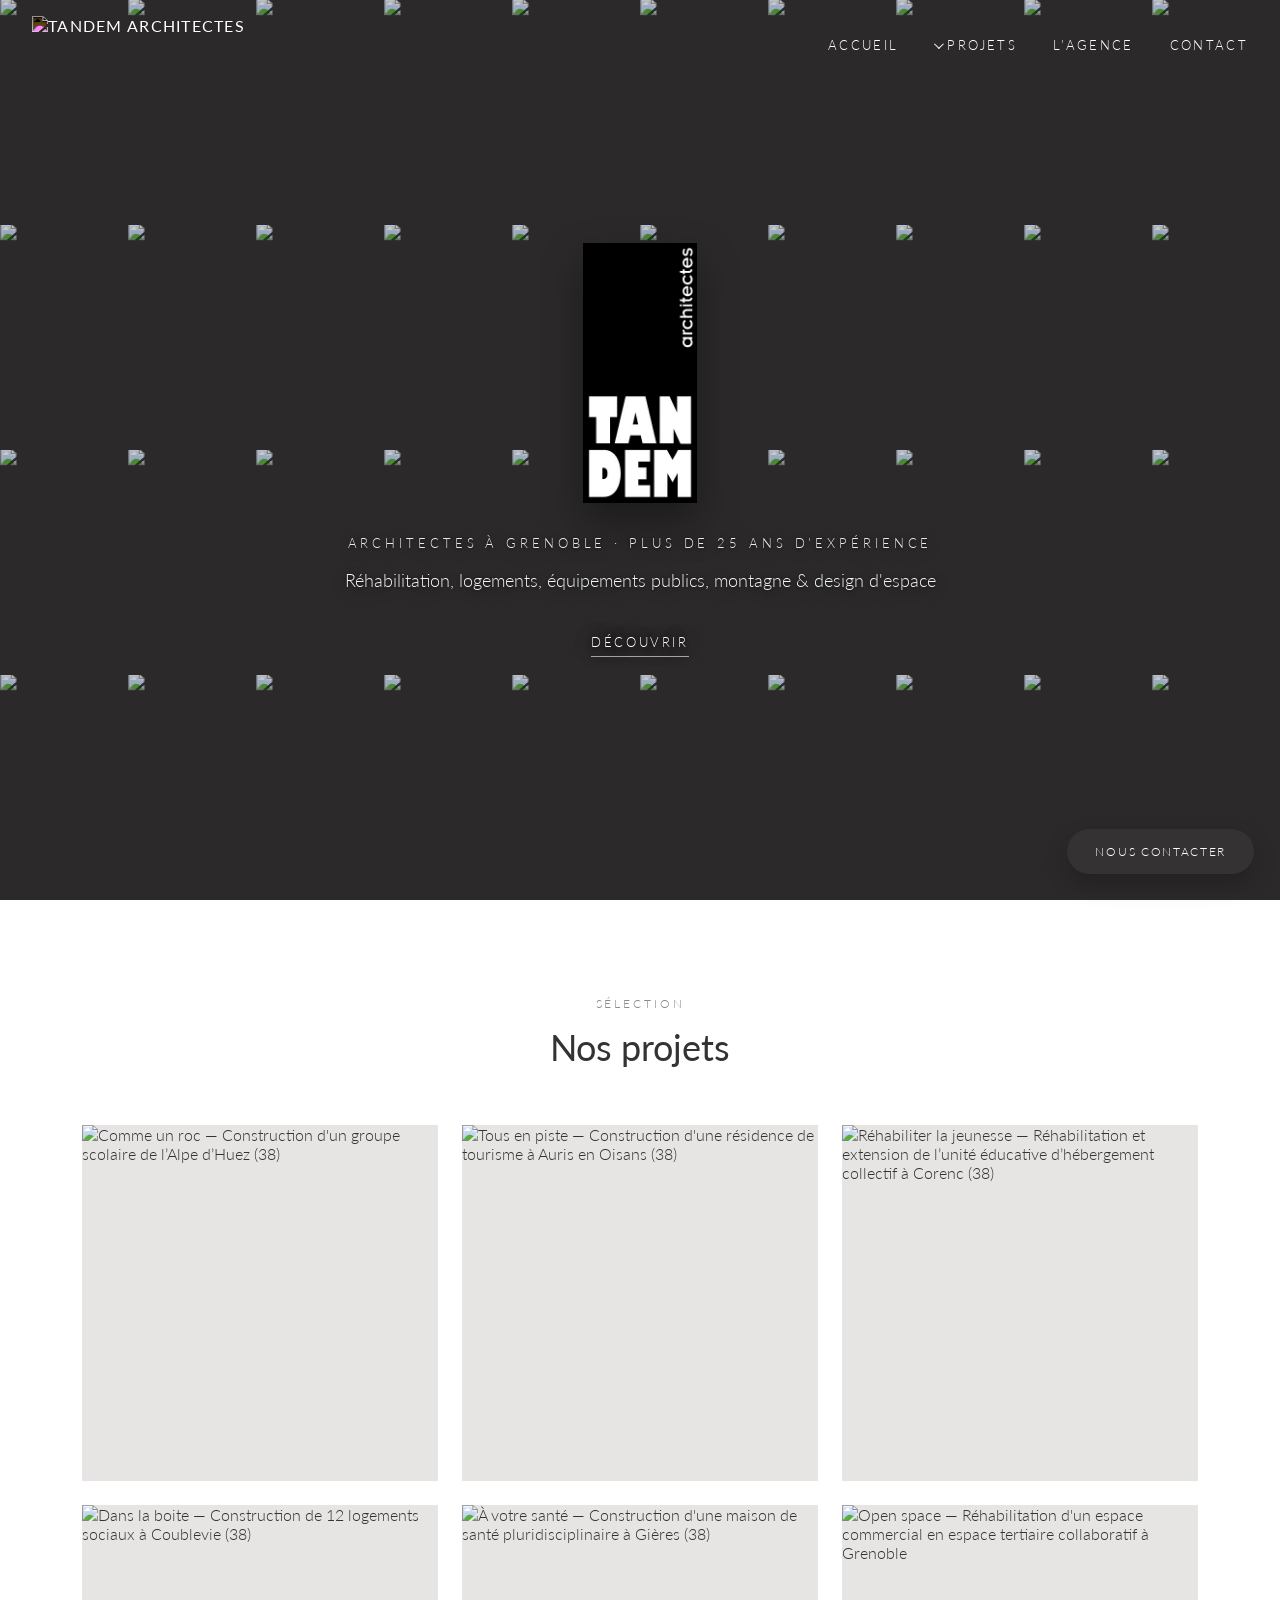
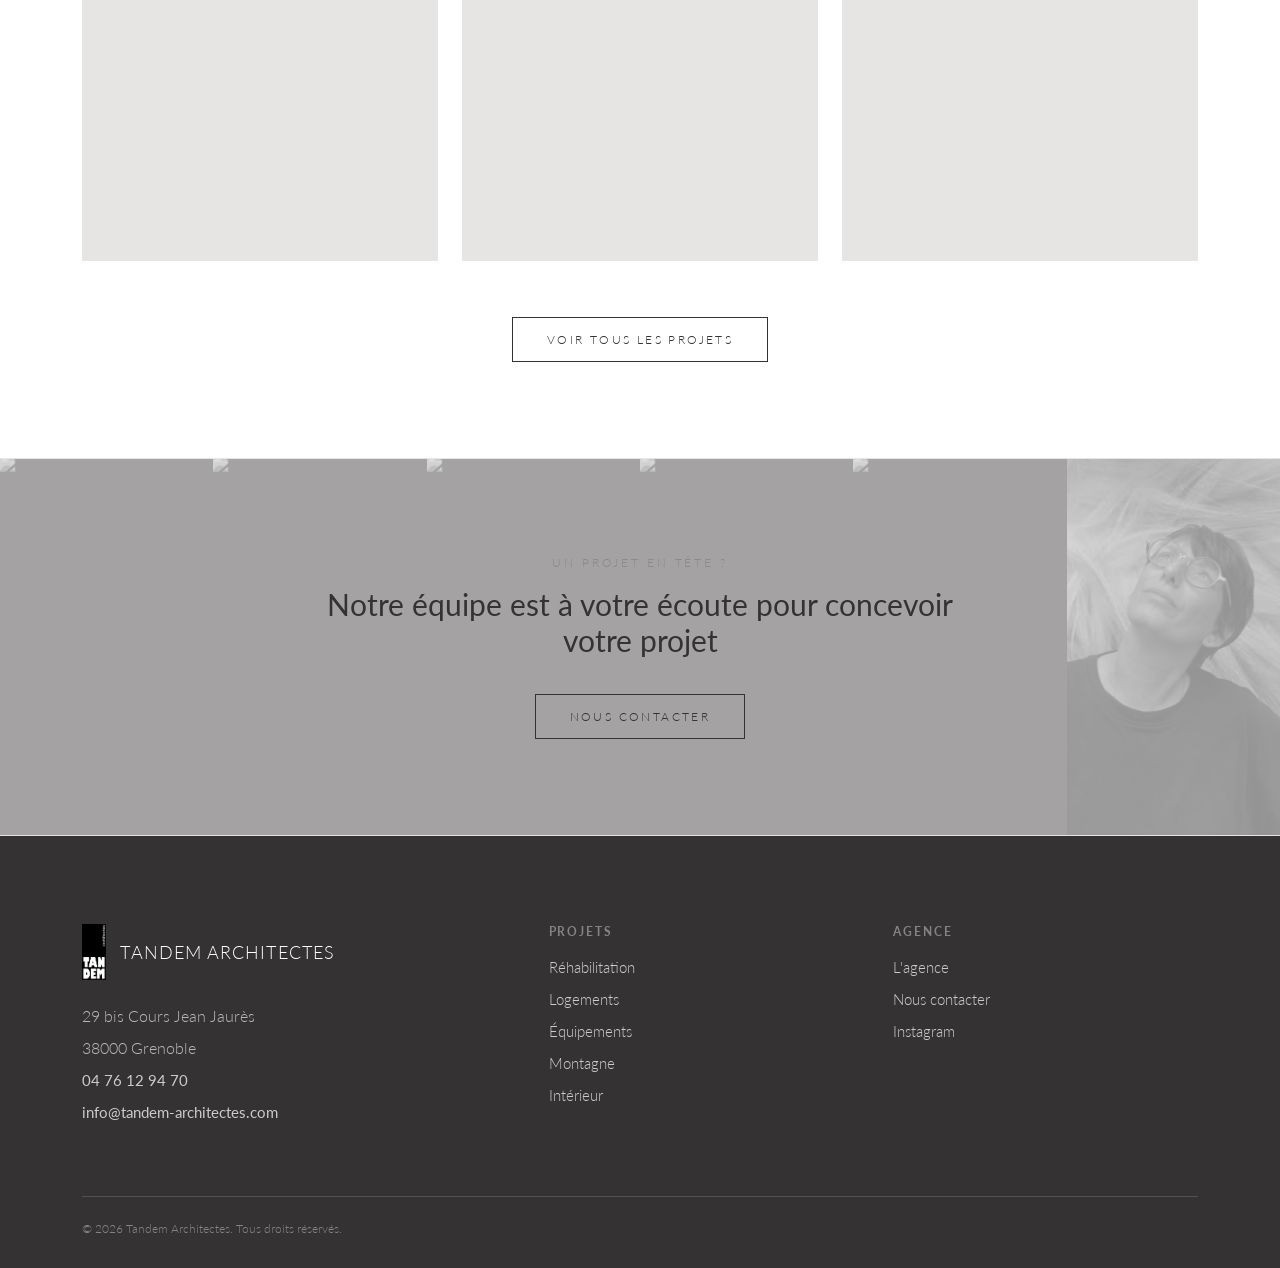
==== commit a5a13b9b: "Corrige les lignes blanches entre cases de la mosaique (arrondi sous-pixel) Les lignes/colonnes de l" ====
--- a/index.html
+++ b/index.html
@@ -15,7 +15,7 @@
 <link rel="preconnect" href="https://fonts.googleapis.com">
 <link rel="preconnect" href="https://fonts.gstatic.com" crossorigin>
 <link href="https://fonts.googleapis.com/css2?family=Lato:wght@300;400;600;700&display=swap" rel="stylesheet">
-<link rel="stylesheet" href="assets/css/style.css?v=19">
+<link rel="stylesheet" href="assets/css/style.css?v=21">
 <script type="application/ld+json">
 {
   "@context": "https://schema.org",
--- a/assets/css/style.css
+++ b/assets/css/style.css
@@ -252,6 +252,7 @@
   display: grid;
   grid-template-columns: repeat(10, 1fr);
   grid-template-rows: repeat(4, 1fr);
+  background: var(--ink);
 }
 
 .hero__mosaic-cell {
@@ -266,6 +267,7 @@
   height: 100%;
   object-fit: cover;
   display: block;
+  transform: scale(1.03);
 }
 
 .hero__mosaic-overlay {
@@ -494,6 +496,7 @@
   position: absolute;
   inset: 0;
   display: flex;
+  background: var(--ink);
 }
 
 .cta-banner__bg-cell {
@@ -510,6 +513,7 @@
   object-fit: cover;
   filter: grayscale(1);
   opacity: 0.65;
+  transform: scale(1.03);
 }
 
 .cta-banner__overlay {
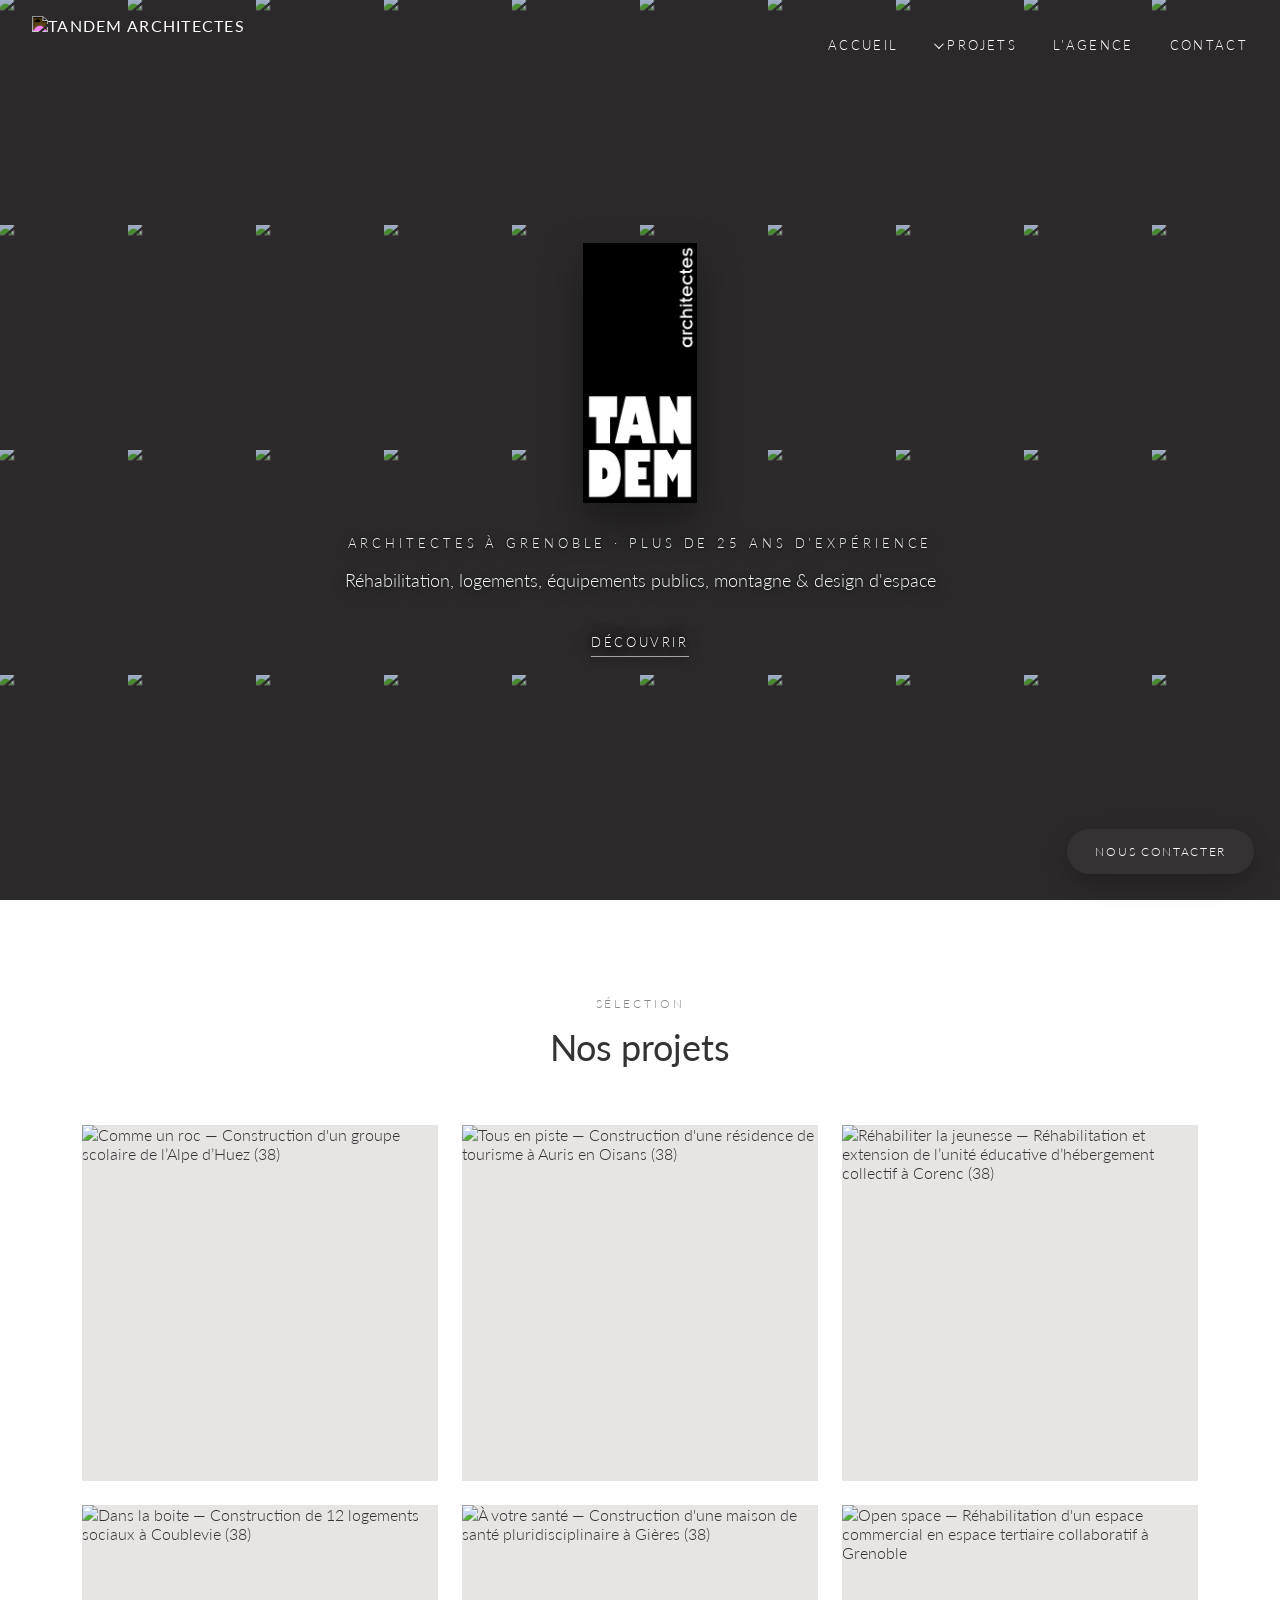
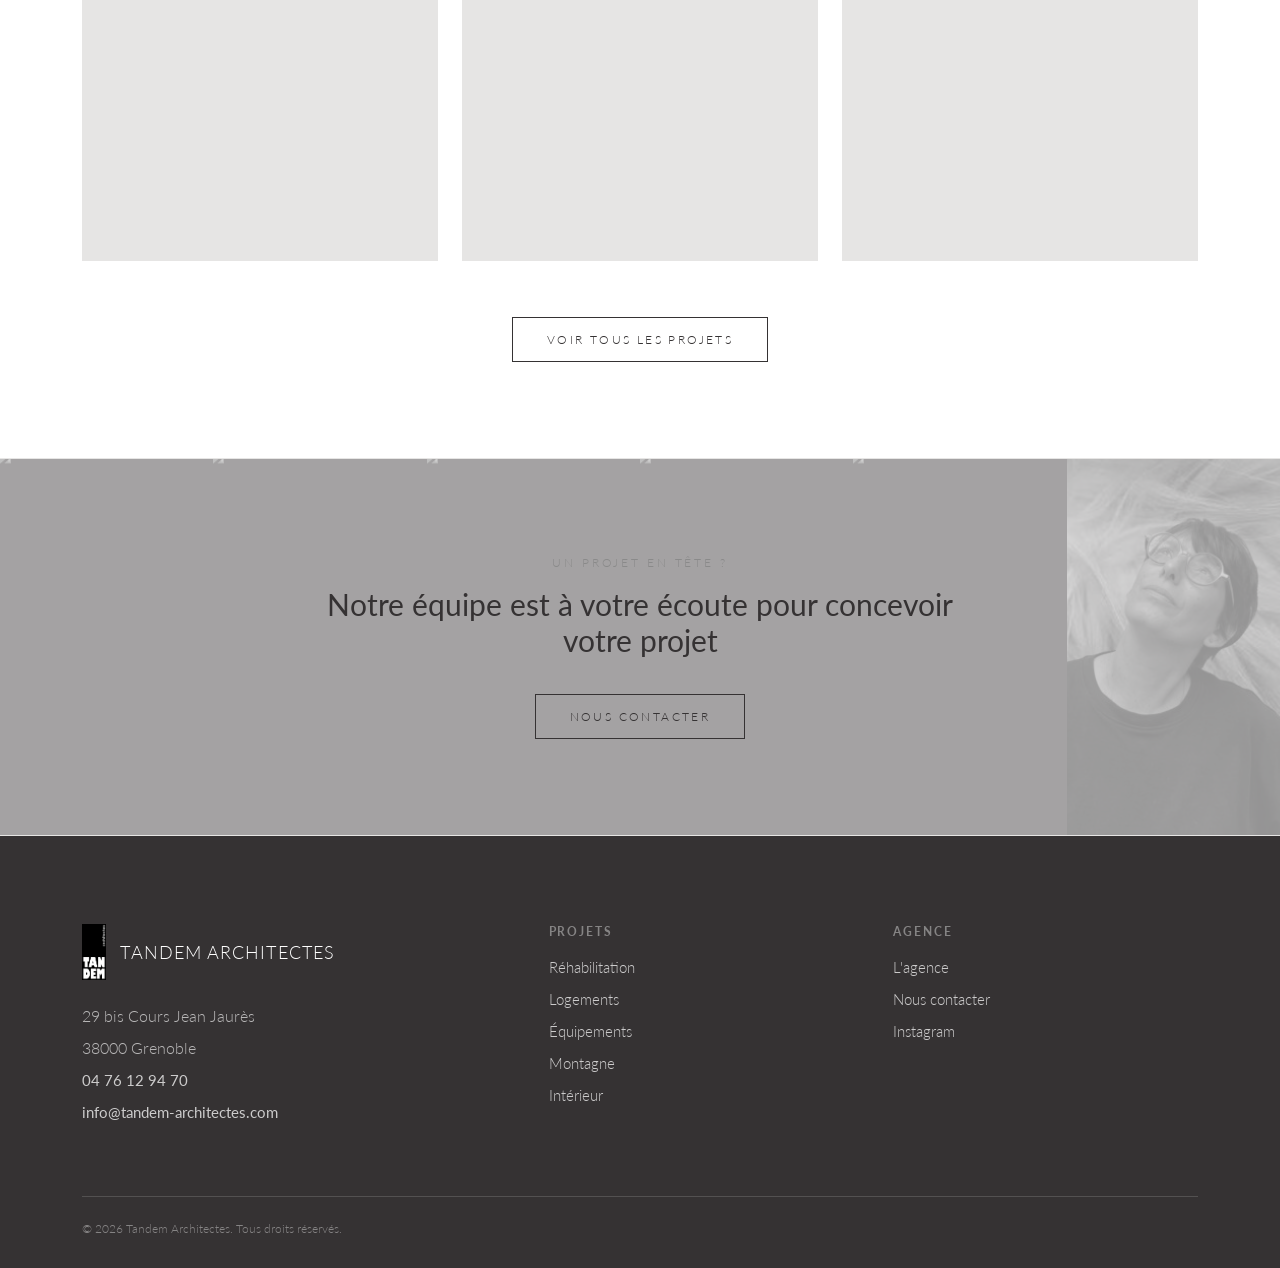
==== commit 16a1dde0: "Augmente le debordement des photos de la mosaique (3% -> 8%) Le zoom de 3% ne suffisait pas a couvri" ====
--- a/index.html
+++ b/index.html
@@ -15,7 +15,7 @@
 <link rel="preconnect" href="https://fonts.googleapis.com">
 <link rel="preconnect" href="https://fonts.gstatic.com" crossorigin>
 <link href="https://fonts.googleapis.com/css2?family=Lato:wght@300;400;600;700&display=swap" rel="stylesheet">
-<link rel="stylesheet" href="assets/css/style.css?v=21">
+<link rel="stylesheet" href="assets/css/style.css?v=22">
 <script type="application/ld+json">
 {
   "@context": "https://schema.org",
--- a/assets/css/style.css
+++ b/assets/css/style.css
@@ -267,7 +267,7 @@
   height: 100%;
   object-fit: cover;
   display: block;
-  transform: scale(1.03);
+  transform: scale(1.08);
 }
 
 .hero__mosaic-overlay {
@@ -513,7 +513,7 @@
   object-fit: cover;
   filter: grayscale(1);
   opacity: 0.65;
-  transform: scale(1.03);
+  transform: scale(1.08);
 }
 
 .cta-banner__overlay {
